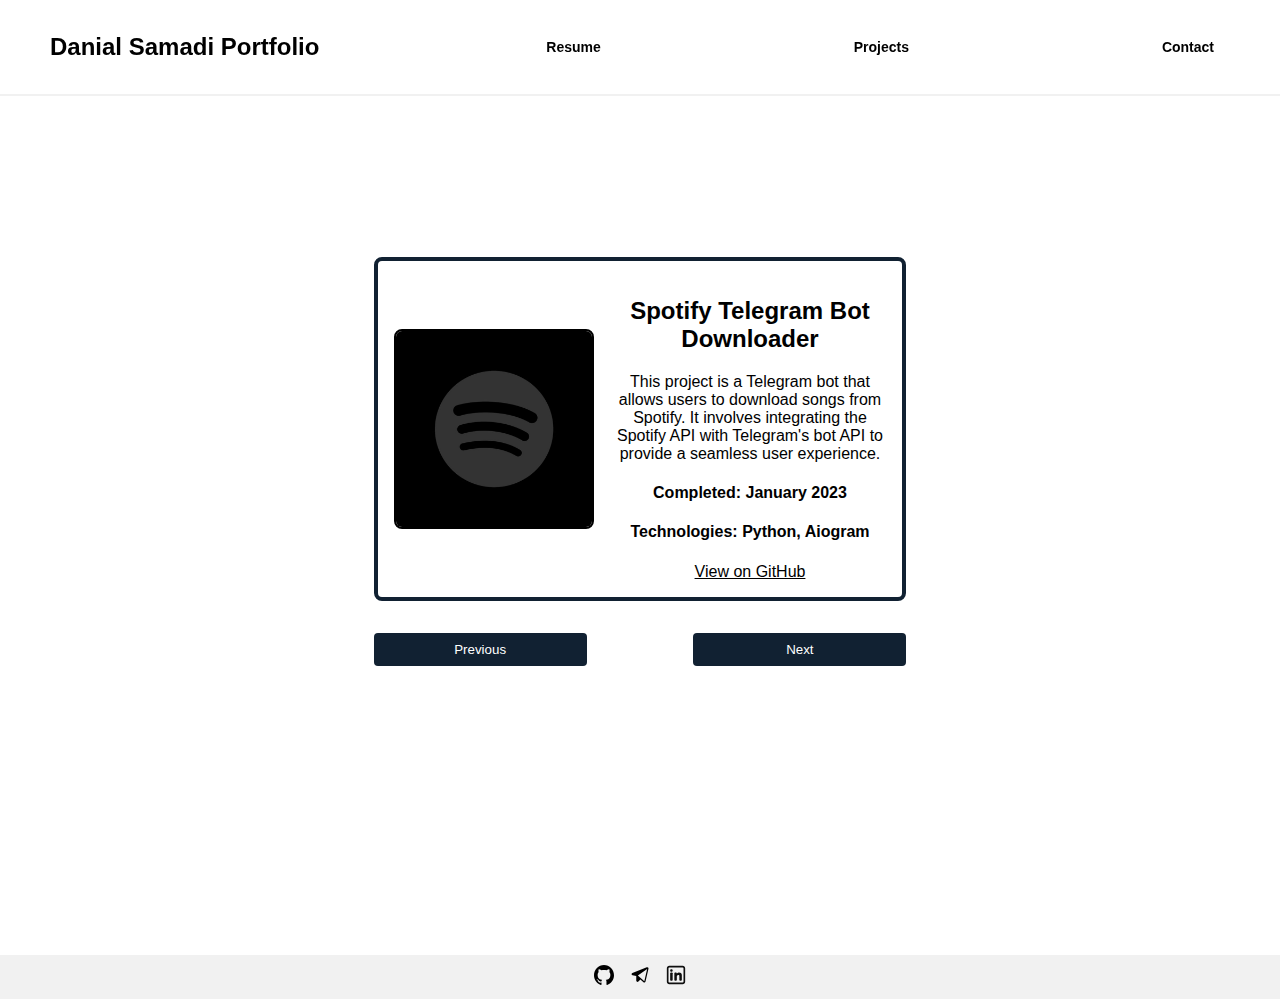
==== project-pages/projects.html @ 57fcba66 "first files" ====
<!DOCTYPE html>
<html lang="en">
  <head>
    <!-- Basic Meta Tags and Information -->
    <meta charset="utf-8" />
    <link
      rel="icon"
      href="https://i.pinimg.com/originals/a5/0c/98/a50c988565051c62e9315b8b591f877f.gif"
    />
    <title>Danial Samadi's Projects</title>
    <meta
      name="description"
      content="A showcase of Danial Samadi's notable projects."
    />
    <meta name="viewport" content="width=device-width, initial-scale=1" />

    <!-- CSS Stylesheets -->
    <link rel="stylesheet" href="../css/layout.css" />
    <link rel="stylesheet" href="../css/typography.css" />
    <link rel="stylesheet" href="../css/utilities.css" />

    <!-- JavaScript -->
    <script defer src="../js/script.js"></script>
  </head>

  <body>
    <!-- NAVBAR -->
    <div class="navbar">
      <a class="nav-title-link" href="/index.html">
        <span class="nav-title">Danial Samadi Portfolio</span>
      </a>
      <a class="button" href="/project-pages/resume.html">
        <span class="button-text">Resume</span>
      </a>
      <a class="button" href="/project-pages/projects.html">
        <span class="button-text">Projects</span>
      </a>
      <a class="button" href="/project-pages/contact.html">
        <span class="button-text">Contact</span>
      </a>
    </div>

    <!-- MAIN PAGE CONTENT -->
    <div id="main-content">
      <div class="project-container">
        <!-- Project 1 -->
        <div class="project-card" id="project-1">
          <div class="project-content">
            <div class="project-text">
              <h2>Spotify Telegram Bot Downloader</h2>
              <p>
                This project is a Telegram bot that allows users to download
                songs from Spotify. It involves integrating the Spotify API with
                Telegram's bot API to provide a seamless user experience.
              </p>
              <h4>Completed: January 2023</h4>
              <h4>Technologies: Python, Aiogram</h4>
              <a
                class="github-button"
                id="github-link-1"
                href="#"
                target="_blank"
                >View on GitHub</a
              >
            </div>
            <img
              src="../assets/images/spotify.jpeg"
              alt="Spotify Telegram Bot Downloader Screenshot"
            />
          </div>
        </div>

        <!-- Project 2 -->
        <div class="project-card" id="project-2">
          <div class="project-content">
            <div class="project-text">
              <h2>Medium Paywall Pass <br />Telegram Bot</h2>
              <p>
                This project involves developing a Telegram bot that facilitates
                access to paywalled content on Medium. It integrates with
                Telegram's bot API and employs Python for seamless
                functionality.
              </p>
              <h4>Completed: February 2023</h4>
              <h4>Technologies: Python, Aiogram</h4>
              <a
                class="github-button"
                id="github-link-2"
                href="#"
                target="_blank"
                >View on GitHub</a
              >
            </div>
            <img
              src="../assets/images/paywall.jpeg"
              alt="Project 2 Screenshot"
            />
          </div>
        </div>

        <!-- Project 3 -->
        <div class="project-card" id="project-3">
          <div class="project-content">
            <div class="project-text">
              <h2>VPN Shopping Cart & Server Manager with Django</h2>
              <p>
                This project involves developing a Django-based platform for
                selling VPN services and managing VPN servers efficiently.
              </p>
              <h4>Completed: January 2024</h4>
              <h4>Technologies: Python, Django</h4>
              <a
                class="github-button"
                id="github-link-3"
                href="#"
                target="_blank"
                >View on GitHub</a
              >
            </div>
            <img src="../assets/images/vpn.webp" alt="Project 3 Screenshot" />
          </div>
        </div>

        <!-- Project 4 -->
        <div class="project-card" id="project-4">
          <div class="project-content">
            <div class="project-text">
              <h2>Parch Linux</h2>
              <p>
                Parch Linux embraces the rolling release model, keeping you on
                the cutting edge of technology. Built on the robust Arch Linux
                foundation, it delivers continuous updates for the latest
                software versions while ensuring update stability.
              </p>
              <h4>Completed: April 2024</h4>
              <h4>Technologies: Arch Linux, Rolling Release Model, Yocto</h4>
              <a
                class="github-button"
                id="github-link-4"
                href="#"
                target="_blank"
                >View on GitHub</a
              >
            </div>
            <img
              src="../assets/images/ParchLinux(1).svg"
              alt="Project 4 Screenshot"
            />
          </div>
        </div>

        <!-- Project Navigation -->
        <div class="project-navigation">
          <button id="prev-btn">Previous</button>
          <button id="next-btn">Next</button>
        </div>
      </div>
    </div>

    <!-- FOOTER -->
    <div id="footer">
      <a
        class="icon-link"
        target="_blank"
        href="https://github.com/Danialsamadi"
      >
        <image src="/assets/icons/Github.svg" class="footer-icon" />
      </a>
      <a class="icon-link" target="_blank" href="https://t.me/imnotdaniels">
        <image src="/assets/icons/Telegram.svg" class="footer-icon" />
      </a>
      <a
        class="icon-link"
        href="https://www.linkedin.com/in/danial-samadi-512909147/"
      >
        <image src="/assets/icons/Linkedin.svg" class="footer-icon" />
      </a>
    </div>
  </body>
</html>
---- css/layout.css ----
* {
  box-sizing: border-box;
}

html {
  text-size-adjust: none;
  -webkit-text-size-adjust: none;
  -moz-text-size-adjust: none;
  -ms-text-size-adjust: none;
}

body {
  margin: 0;
  -webkit-font-smoothing: antialiased;
  -moz-osx-font-smoothing: grayscale;
}




/* Main Page Layout */

#main-content {
  margin: 225px 425px;
  display: flex;
  flex-direction: column;
  gap: 96px;
}




/* Portfolio Header */

#portfolio-header {
  display: flex;
  gap: 20px;
  align-items: center;
}

#portfolio-header-image-container {
  display: flex;
  flex-direction: column;
  gap: 10px;
  flex-basis: 50%;
}

.portfolio-header-image {
  width: 100%;
  height: auto;
}

#portfolio-header-text-container {
  display: flex;
  flex-direction: column;
  gap: 34px;
  flex-basis: 50%;
}




/* About Section */

#about-section {
  display: flex;
  flex-direction: column;
  gap: 16px;
}

.about-section-content {
  display: flex;
  flex-direction: column;
  gap: 34px;
}




/* Project Section */

#my-work-section {
  display: flex;
  flex-direction: column;
  gap: 16px;
}

.projects-container {
  display: flex;
  gap: 34px 16px;
  flex-wrap: wrap;
}

    /* Project Cards */

    .project-card {
      max-width: calc((100% - 32px) / 3);
      display: flex;
      flex-direction: column;
      gap: 34px;
    }

    .project-card-text-container {
      flex-direction: column;
      display: flex;
      gap: 16px
    }

    .project-image {
      width: 100%;
      height: 200px;
      object-fit: cover;
      object-position: center;
    }




/* Project Pages */

#project-header {
  display: flex;
  flex-direction: column;
  gap: 16px;
}

.project-header-image {
  width: 100%;
  height: auto;
}

#project-details {
  display: flex;
  flex-direction: column;
  gap: 16px;
}

.project-details-content {
  display: flex;
  flex-direction: column;
  gap: 34px;
}

    /* Project Gallery */

    #project-gallery {
      display: flex;
      flex-direction: column;
      gap: 16px;
    }

    .project-gallery-content {
      display: flex;
      flex-wrap: wrap;
      gap: 34px 16px;
    }

    .gallery-image-container {
      width: 100%;
      display: flex;
      flex-direction: column;
      gap: 10px;
    }

    .gallery-image-container.half-width {
      width: calc((100% - 16px) / 2);
    }

    .gallery-image {
      width: 100%;
      height: auto;
    }


/* Extra Extra large devices (large laptops and desktops, 1200px and below) */
@media only screen and (max-width: 1600px) {
  #main-content {
    margin: 225px 275px;
  }
}

/* Extra large devices (large laptops and desktops, 1200px and below) */
@media only screen and (max-width: 1200px) {
  #main-content {
    margin: 225px 175px;
  }
}

/* Large devices (laptops/desktops, 1000px and below) */
@media only screen and (max-width: 1000px) {
  #main-content {
    margin: 225px 75px;
  }
}

/* Small devices (portrait tablets and large phones, 800px and below) */
@media only screen and (max-width: 800px) {
  #main-content {
    margin: 150px 50px;
  }

  #portfolio-header {
    flex-direction: column;
  }

  .project-card {
    max-width: calc((100% - 16px) / 2);
  }
}

/* Small devices (portrait tablets and large phones, 600px and below) */
@media only screen and (max-width: 600px) {
  #main-content {
    margin: 125px 20px;
  }

  .project-card {
    max-width: 100%;
  }
}
---- css/typography.css ----
body {
  font-family: "Helvetica Neue", Helvetica, Arial, sans-serif;
}

.nav-title {
  font-weight: 700;
  font-size: 24px;
}

.button-text {
  font-size: 14px;
  font-weight: 700;
}

.image-caption {
  font-size: 14px;
  font-weight: 500;
}

.main-title {
  font-size: 40px;
  font-weight: 700;
}

.subheader-text {
  font-size: 20px;
  font-weight: 700;
}

.body-text {
  font-size: 16px;
  font-weight: 500;
}

.project-card-text {
  overflow: hidden;
  text-overflow: ellipsis;
  display: -webkit-box;
  -webkit-line-clamp: 4;
  -webkit-box-orient: vertical;
}

.project-title {
  overflow: hidden;
  text-overflow: ellipsis;
  display: -webkit-box;
  -webkit-line-clamp: 1;
  -webkit-box-orient: vertical;
}
---- css/utilities.css ----
/* General Styling */
html, body {
  height: 100%;
  margin: 0;
  display: flex;
  flex-direction: column;
}

#main-content {
  flex: 1;
}

/* Icons */
.right-arrow-icon {
  width: 16px;
  height: 16px;
  margin-top: 1px;
}

.footer-icon {
  width: 20px;
  height: 20px;
}

.text-icon {
  width: 15px;
  height: 15px;
}

a {
  color: black;
}

a.icon-link {
  transition: transform 200ms ease-in-out;
}

a.icon-link:hover {
  cursor: pointer;
  stroke-width: 5;
  margin: 0;
  transform: rotate(15deg);
}

/* Navbar Styling */
.navbar {
  width: 100%;
  padding: 30px 50px;
  display: flex;
  justify-content: space-between;
  align-items: center;
  position: fixed;
  top: 0;
  left: 0;
  backdrop-filter: blur(10px); /* Apply blur effect */
  -webkit-backdrop-filter: blur(10px); /* For Safari */
  border-bottom: 2px solid #f1f1f1; /* Add bottom border as separator line */
}

.nav-title-link {
  color: black;
  text-decoration: none;
}

.nav-title-link:hover {
  text-decoration: underline;
}

/* Small devices (portrait tablets and large phones, 800px and below) */
@media only screen and (max-width: 800px) {
  .navbar {
    padding: 20px 20px;
    background: rgba(255, 255, 255, 0.8); /* Semi-transparent background color */
    backdrop-filter: blur(10px); /* Apply blur effect */
    -webkit-backdrop-filter: blur(10px); /* For Safari */
    border-bottom: 2px solid #f1f1f1; /* Add bottom border as separator line */
  }
}

/* Button Styling */
a.button {
  padding: 8px 16px;
  border-radius: 50px;
  color: black;
  text-decoration: none;
  width: fit-content;
  display: inline-block;
  margin-right: 10px;
  border: none;
}

#my-work-link {
  padding: 8px 16px;
  border-radius: 50px;
  color: black;
  text-decoration: none;
  display: inline-block;
  border: 2px solid #000000;
  margin-top: 10px;
}

a.button:last-child {
  margin-right: 0;
}

a.button:hover {
  text-decoration: underline;
  text-decoration-thickness: 2px;
  cursor: pointer;
}

/* Footer Styling */
#footer {
  width: 100%;
  display: flex;
  padding: 10px 20px; /* Adjusted padding */
  justify-content: center;
  align-items: center;
  gap: 16px;
  background-color: #f1f1f1; /* Optional: Add background color */
}

/* Link Styling */
a.no-underline {
  text-decoration: none;
  color: black;
}

a.no-underline:hover {
  text-decoration: underline;
  cursor: pointer;
}

.bordered {
  border: 2px solid black;
  border-radius: 15px;
  padding: 10px;
  margin: 100px 0;
}

/* Contact Form Styling */
.contact-content {
  width: 100%;
  max-width: 600px;
  padding: 2em;
  border: 2px #112132;
  border-radius: 8px;
  background-color: #f9f9f9;
}

.contact-form {
  display: flex;
  flex-direction: column;
}

.contact-form label {
  margin-bottom: 0.5em;
}

.contact-form input,
.contact-form textarea {
  margin-bottom: 1em;
  padding: 0.5em;
  border: 1px solid #ccc;
  border-radius: 4px;
}

.contact-form button {
  padding: 0.7em;
  border: none;
  border-radius: 4px;
  background-color: #112132;
  color: white;
  cursor: pointer;
}

.contact-form button:hover {
  background-color: #112132;
}

/* Project Container Styling */
.project-container {
  display: flex;
  flex-direction: column;
  align-items: center;
  padding: 2em;
}

.project-content {
  display: flex;
  flex-direction: row-reverse;
  align-items: center;
  justify-content: space-between;
  gap: 20px;
}

.project-card {
  display: none;
  flex-direction: column;
  align-items: center;
  text-align: center;
  padding: 1em;
  border: 4px solid #112132;
  border-radius: 8px;
  margin-bottom: 2em;
  width: 80%;
  max-width: 600px;
}

.project-text {
  flex: 1;
}

.project-card img {
  width: 200px;
  height: auto;
  border-radius: 8px;
  border: 2px solid #000; /* Add border to the project images */
}

/* Project Navigation Styling */
.project-navigation {
  display: flex;
  justify-content: space-between;
  width: 80%;
  max-width: 600px;
  margin-bottom: 2em;
}

.project-navigation button {
  padding: 0.7em;
  border: none;
  border-radius: 4px;
  background-color: #112132;
  color: white;
  cursor: pointer;
  width: 40%;
}

.project-navigation button:hover {
  background-color: #112132;
}

/* Footer Styling for Small Devices */
@media only screen and (max-width: 800px) {
  #footer {
    padding: 10px 20px; 
  }
}
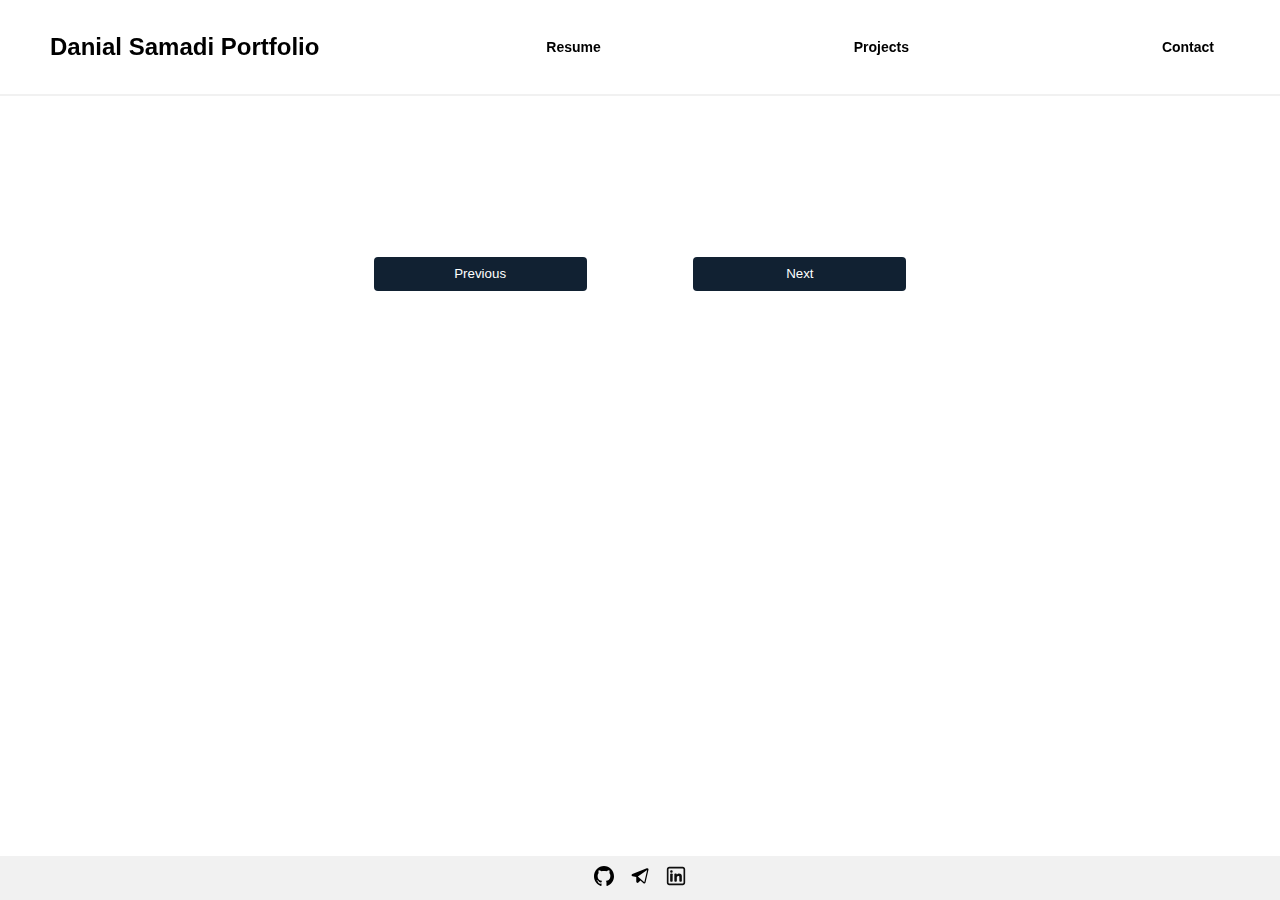
==== commit f4650c2e: "Update projects.html" ====
--- a/project-pages/projects.html
+++ b/project-pages/projects.html
@@ -121,34 +121,6 @@
           </div>
         </div>
 
-        <!-- Project 4 -->
-        <div class="project-card" id="project-4">
-          <div class="project-content">
-            <div class="project-text">
-              <h2>Parch Linux</h2>
-              <p>
-                Parch Linux embraces the rolling release model, keeping you on
-                the cutting edge of technology. Built on the robust Arch Linux
-                foundation, it delivers continuous updates for the latest
-                software versions while ensuring update stability.
-              </p>
-              <h4>Completed: April 2024</h4>
-              <h4>Technologies: Arch Linux, Rolling Release Model, Yocto</h4>
-              <a
-                class="github-button"
-                id="github-link-4"
-                href="#"
-                target="_blank"
-                >View on GitHub</a
-              >
-            </div>
-            <img
-              src="../assets/images/ParchLinux(1).svg"
-              alt="Project 4 Screenshot"
-            />
-          </div>
-        </div>
-
         <!-- Project Navigation -->
         <div class="project-navigation">
           <button id="prev-btn">Previous</button>
